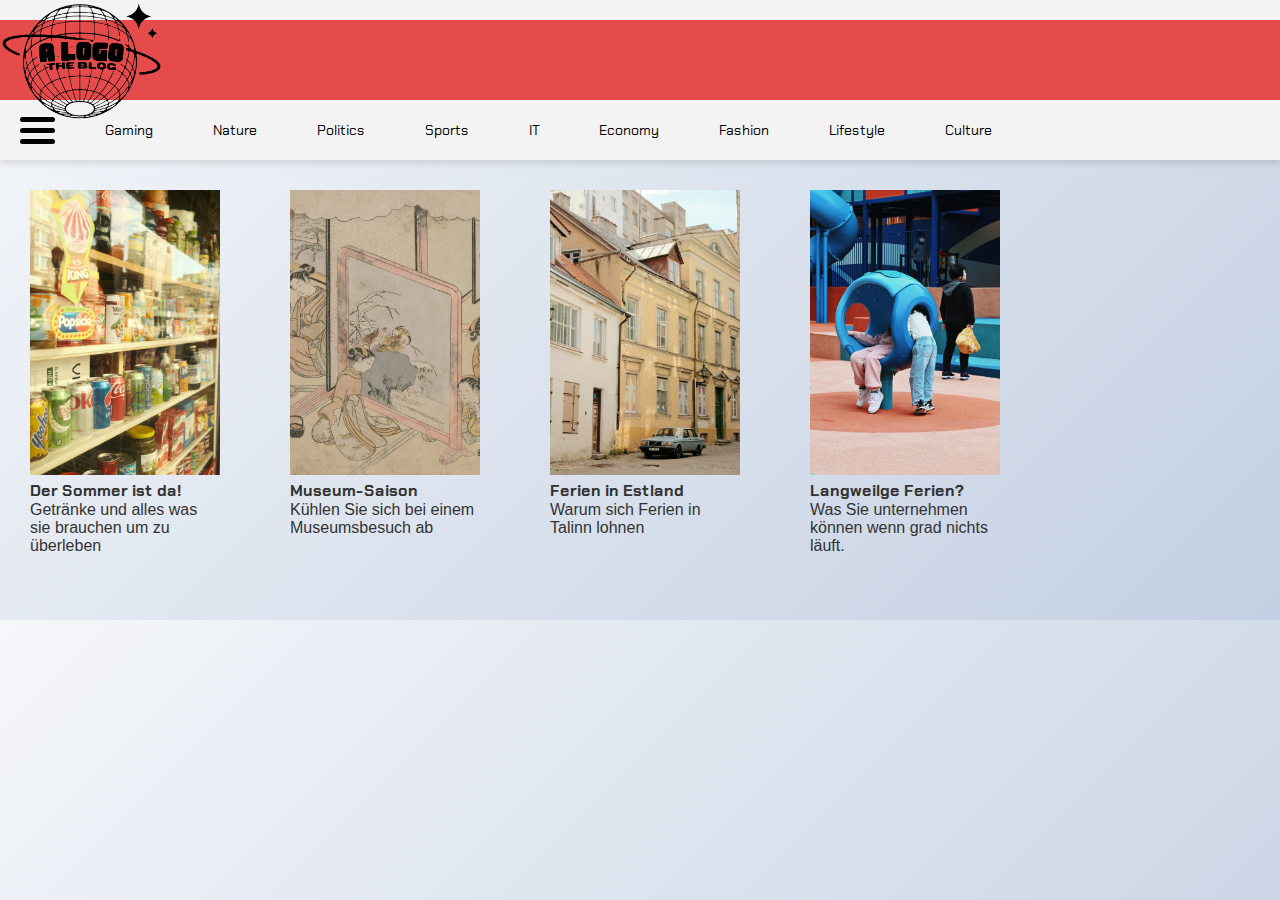
==== pages/index.html @ 7b323e41 "Auth" ====
<!DOCTYPE html>
<html lang="en">
<head>
    <meta charset="UTF-8">
    <meta name="viewport" content="width=device-width, initial-scale=1.0">
    <title>M293 Project</title>
    <!--<link rel="icon" type="image/svg" href="./favicon.svg">-->
    <link rel="icon" type="image/x-icon" href="../favicon.svg">
    <link rel="stylesheet" type="text/css" href="../CSS/stylesheet.css">
    <link rel="stylesheet" type="text/css" href="../CSS/header.css">
    <link rel="stylesheet" type="text/css" href="../CSS/sidebar.css">
    <script src="../JS/script.js" defer></script>
</head>
<body>
    <header class="header-wrapper">
        <div class="filler"></div>
        <div class="top-nav">
            <div class="logo-ctn">
                <a href="./index.html" class="logo-link"></a>  
                <img src="../public/Logo.png" class="logo"/>
            </div>
        </div>
        <div class="sub-nav">
            <div class="bar-ctn">
                <div class="menu-bars" onclick="toggleSidebar()">
                    <div class="bar1"></div>
                    <div class="bar2"></div>
                    <div class="bar3"></div>
                </div>
            </div>
            <nav class="nav">
                <div class="tp-br-ul-wrapper">
                    <ul class="tp-br-ul">
                        <li class="tp-br-li"><a class="header-link" href="./noContent.html">Gaming</a></li>
                        <li class="tp-br-li"><a class="header-link" href="./noContent.html">Nature</a></li>
                        <li class="tp-br-li"><a class="header-link" href="./noContent.html">Politics</a></li>
                        <li class="tp-br-li"><a class="header-link" href="./noContent.html">Sports</a></li>
                        <li class="tp-br-li"><a class="header-link" href="./noContent.html">IT</a></li>
                        <li class="tp-br-li"><a class="header-link" href="./noContent.html">Economy</a></li>
                        <li class="tp-br-li"><a class="header-link" href="./noContent.html">Fashion</a></li>
                        <li class="tp-br-li"><a class="header-link" href="./noContent.html">Lifestyle</a></li>
                        <li class="tp-br-li"><a class="header-link" href="./noContent.html">Culture</a></li>
                    </ul>
                </div>
            </nav>
        </div>
    </header>
    <main>
        <div class="sidebar" id="sidebar">
            <div class="ctn">
                <div class="menubox"><a href="noContent.html" onclick="toggleSidebar()">ChatGPT-6</a></div>
                <div class="menubox"><a href="./auth/login.html" onclick="toggleSidebar()" alt="Link to login page">LOGIN</a></div>
                <div class="menubox"><a href="./auth/register.html" onclick="toggleSidebar()" alt="Link to register page">REGISTER</a></div>
                <div class="menubox"><a href="noContent.html" onclick="toggleSidebar()">No virus!</a></div>
                <div class="menubox"><a href="./project_index.html" onclick="toggleSidebar()" alt="Link to project index page">PROJECT INDEX</a></div>
            </div>
        </div>

    <div class="container">
        <div class="preview">
            <img class="preview-img" src="../public/images/storeImage.jpg" alt="Bild eines Kiosk">
            <h4>Der Sommer ist da!</h4>
            <p class="untertitel">Getränke und alles was sie brauchen um zu überleben</p>
        </div>

        <div class="preview">
            <img class="preview-img" src="../public/images/museumImage.jpg" alt="Gemälde aus dem Cleveland Museum of Art">
            <h4>Museum-Saison</h4>
            <p class="untertitel">Kühlen Sie sich bei einem Museumsbesuch ab</p>
        </div>
        
        <div class="preview">
            <img class="preview-img" src="../public/images/ferienImage.jpg" alt="Bild der Altstadt von Talinn">
            <h4>Ferien in Estland</h4>
            <p class="untertitel">Warum sich Ferien in Talinn lohnen</p>
        </div>

        <div class="preview">
            <img class="preview-img" src="../public/images/spielplatzImage.jpg" alt="Zwei Kinder auf einem Spielplatz">
            <h4>Langweilge Ferien?</h4>
            <p class="untertitel">Was Sie unternehmen können wenn grad nichts läuft.</p>
        </div>
    </div>
    </main>
</body>
</html>
---- CSS/stylesheet.css ----
/* GLOBAL STYLES */
@import url('https://fonts.googleapis.com/css2?family=Chakra+Petch:ital,wght@0,300;0,400;0,500;0,600;0,700;1,300;1,400;1,500;1,600;1,700&display=swap');


* {
    margin: 0;
    padding: 0;
    box-sizing: border-box;
}

body {
    font-family: 'Chakra Petch', sans-serif;
    background: linear-gradient(135deg, #f5f7fa, #c3cfe2);
    color: #333;
    overflow-x: hidden;
}


.container {
    display: flex;
    justify-content: flex-start; /* Optionale Ausrichtung der Container */
    align-items: flex-start;
    gap: 30px;
    padding: 30px;
    width: 100%;
}   

.preview {
    /* border: solid;
    border-color: black;
    border-width: 1px; */
    width: 230px; /* Breite des Containers */
    height: 400px; /* Höhe des Containers */
    padding-right: 40px;
    box-sizing: border-box; /* Einschließen von Padding und Border in die Gesamtgröße */
}

.preview-img {
    width: 100%; /* Bild auf die gesamte Breite des Containers skalieren */
    height: auto; /* Automatische Höhe basierend auf der Breite */
    max-width: 230px; /* Maximale Breite des Bildes auf 100% des Containers begrenzen */
    max-height: 100%; /* Maximale Höhe des Bildes festlegen */
    object-fit: cover; /* Bild proportional zuschneiden und skalieren */
}

.untertitel {
    font-size: 100%;
    font-family: 'Roboto', sans-serif;
}
---- CSS/header.css ----
@import url('https://fonts.googleapis.com/css2?family=Chakra+Petch:ital,wght@0,300;0,400;0,500;0,600;0,700;1,300;1,400;1,500;1,600;1,700&display=swap');

* {
    margin: 0;
    padding: 0;
    box-sizing: border-box;
    font-family: "Chakra Petch";
}

.header-wrapper {
    display: flex;
    flex-direction: column;
    justify-content: center;
    position: sticky;
    top: 0;
    z-index: 1000;

    width: 100vw;
    box-shadow: 0 4px 6px rgba(0, 0, 0, 0.1);
}

.filler {
    height: 20px;
    background-color: #f3f3f3;
}

.top-nav {
    display: flex;
    align-items: center;
    justify-content: flex-start;
    height: 80px;
    width: 100vw;
    background-color: #E54B4B;
}

.logo-ctn {
    display: flex;
    justify-content: center;
    align-items: center;
    height: 70px;
    width: 200px;
}

.logo-link {
    text-decoration: none;
    height: 70px;
    width: 300px;
    z-index: 12;
}
.logo {
    position: absolute;
    top: 0;
    left: 0;
    height: 120px;
    width: auto;
    z-index: 11;
}

.sub-nav {
    display: flex;
    align-items: center;
    background-color: #f3f3f3;
    height: 60px;
    padding: 0 20px;
}

.bar-ctn {
    display: flex;
    align-items: center;
    justify-content: center;
    height: 100%;
    margin-right: 20px;

}

.bar-ctn:hover {
    cursor: pointer;
}
.nav {
    flex-grow: 1;
    overflow: hidden;
    white-space: nowrap;
}

.tp-br-ul-wrapper {
    overflow-x: scroll;
    overflow-y: hidden;
    white-space: nowrap;
}

.tp-br-ul-wrapper::-webkit-scrollbar {
    display: none; /* Hide scrollbar for Chrome, Safari, and Opera */
}

.tp-br-ul-wrapper {
    -ms-overflow-style: none;  /* Hide scrollbar for Internet Explorer and Edge */
    scrollbar-width: none;  /* Hide scrollbar for Firefox */
}

.tp-br-ul {
    display: flex;
    list-style: none;
    height: 100%;
    margin: 0;
    padding: 0;
}

.tp-br-li {
    display: flex;
    align-items: center;
    text-align: center;
    height: 100%;
    padding: 0 10px;
    font-size: 14px;
    transition: background-color 0.2s, transform 0.2s;
}

.tp-br-li:hover {
    background-color: #909090;
    transform: translateY(-2px);
    box-shadow: 0 4px 6px rgba(0, 0, 0, 0.1);
}

.header-link {
    display: inline-block;
    padding: 10px 20px;
    color: #000000;
    text-decoration: none;
    height: 100%;
    transition: color 0.2s;
}

.header-link:hover {
    color: #333;
}

.bar1, .bar2, .bar3 {

    width: 35px;
    height: 5px;
    background-color: black;
    margin: 6px 0;
    border-radius: 5px;
    transition: 0.4s;
}
  
.change .bar1 {
  
    transform: translate(0, 11px) rotate(-45deg);
  
}
  
.change .bar2 {
  
    opacity: 0;
    
}
  
.change .bar3 {
  
    transform: translate(0, -11px) rotate(45deg);
  
}
---- CSS/sidebar.css ----
.menubox a {
    padding: 10px 15px;
    text-decoration: none;
    font-size: 18px;
    display: block;
    transition: background-color 0.3s, padding-left 0.3s;
}

.menubox a:hover {
    background-color: #575757;
    padding-left: 20px;
}

.sidebar {
    width: 0;
    position: fixed;
    top: 120px;
    left: 0;
    height: 100%;
    background-color: #111;
    overflow-x: hidden;
    transition: 0.5s;
    padding-top: 60px;
    z-index: 1001;
    box-shadow: 2px 0 5px rgba(0, 0, 0, 0.2);
}
    
.sidebar .ctn {
    display: flex;
    flex-direction: column;
    padding: 20px;
}

.sidebar {
  
    height: 100vh;
    width: 0;
    position: fixed;
    z-index: 5;
    left: 0;
    background-color: #ffffff;
    overflow-x: hidden;
    transition: width 0.5s ease-in-out; 
    padding-top: 0px;
    color: #111;
  
}
  
.sidebar a {
  
    padding: 8px 8px 8px 32px;
    text-decoration: none;
    font-size: 25px;
    color: #111;
    display: block;
    transition: 0.5s;
  
}

.sidebar a:hover {
    color: #ffffff;
}
  
.sidebar .closebtn {
  
    position: absolute;
    top: 0;
    left: 25px;
    font-size: 36px;
    margin-right: 50px;
  
}
  
  
.menubox:hover {
  
    background-color: #2d3632;
    color: #ffffff;
  
} 

.side-menu {
    height: 100%;
    width: 0;
    position: fixed;
    z-index: 1000;
    top: 0;
    left: 0;
    background-color: #111;
    overflow-x: hidden;
    transition: 0.5s;
    padding-top: 60px;
}

.side-menu a {
    padding: 10px 15px;
    text-decoration: none;
    font-size: 25px;
    color: white;
    display: block;
    transition: 0.3s;
}

.side-menu a:hover {
    color: #f1f1f1;
}

.side-menu.open {
    width: 250px;
}
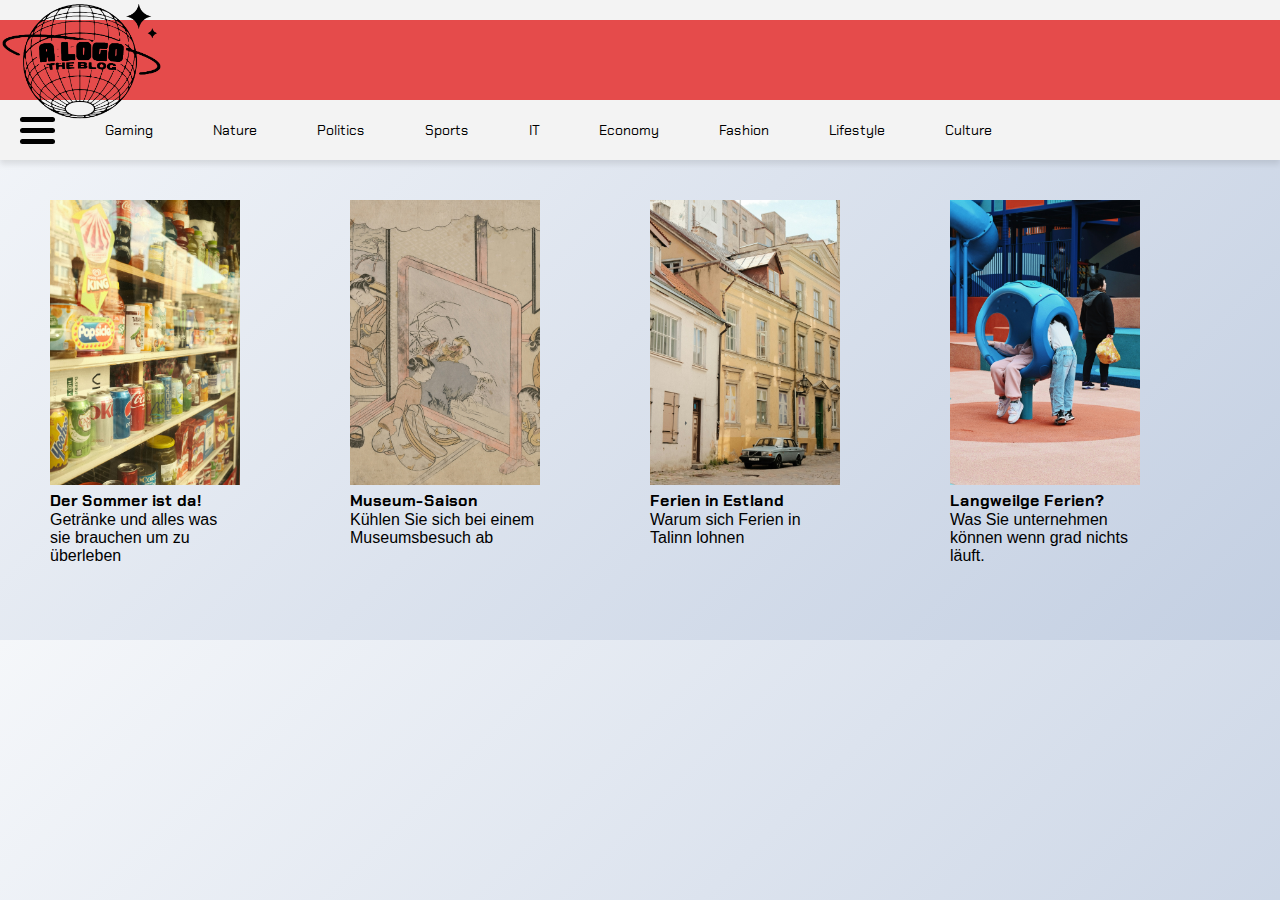
==== commit 128ef1e6: "Skeleton fertigestellt und implementiert" ====
--- a/pages/index.html
+++ b/pages/index.html
@@ -31,15 +31,15 @@
             <nav class="nav">
                 <div class="tp-br-ul-wrapper">
                     <ul class="tp-br-ul">
-                        <li class="tp-br-li"><a class="header-link" href="./noContent.html">Gaming</a></li>
-                        <li class="tp-br-li"><a class="header-link" href="./noContent.html">Nature</a></li>
-                        <li class="tp-br-li"><a class="header-link" href="./noContent.html">Politics</a></li>
-                        <li class="tp-br-li"><a class="header-link" href="./noContent.html">Sports</a></li>
-                        <li class="tp-br-li"><a class="header-link" href="./noContent.html">IT</a></li>
-                        <li class="tp-br-li"><a class="header-link" href="./noContent.html">Economy</a></li>
-                        <li class="tp-br-li"><a class="header-link" href="./noContent.html">Fashion</a></li>
-                        <li class="tp-br-li"><a class="header-link" href="./noContent.html">Lifestyle</a></li>
-                        <li class="tp-br-li"><a class="header-link" href="./noContent.html">Culture</a></li>
+                        <li class="tp-br-li"><a class="header-link" href="./loader.html">Gaming</a></li>
+                        <li class="tp-br-li"><a class="header-link" href="./loader.html">Nature</a></li>
+                        <li class="tp-br-li"><a class="header-link" href="./loader.html">Politics</a></li>
+                        <li class="tp-br-li"><a class="header-link" href="./loader.html">Sports</a></li>
+                        <li class="tp-br-li"><a class="header-link" href="./loader.html">IT</a></li>
+                        <li class="tp-br-li"><a class="header-link" href="./loader.html">Economy</a></li>
+                        <li class="tp-br-li"><a class="header-link" href="./loader.html">Fashion</a></li>
+                        <li class="tp-br-li"><a class="header-link" href="./loader.html">Lifestyle</a></li>
+                        <li class="tp-br-li"><a class="header-link" href="./loader.html">Culture</a></li>
                     </ul>
                 </div>
             </nav>
@@ -48,38 +48,47 @@
     <main>
         <div class="sidebar" id="sidebar">
             <div class="ctn">
-                <div class="menubox"><a href="noContent.html" onclick="toggleSidebar()">ChatGPT-6</a></div>
-                <div class="menubox"><a href="./auth/login.html" onclick="toggleSidebar()" alt="Link to login page">LOGIN</a></div>
-                <div class="menubox"><a href="./auth/register.html" onclick="toggleSidebar()" alt="Link to register page">REGISTER</a></div>
-                <div class="menubox"><a href="noContent.html" onclick="toggleSidebar()">No virus!</a></div>
+                <div class="menubox"><a href="loader.html" onclick="toggleSidebar()">ChatGPT-6</a></div>
+                <div class="menubox"><a href="./login.html" onclick="toggleSidebar()" alt="Link to login page">LOGIN</a></div>
+                <div class="menubox"><a href="./register.html" onclick="toggleSidebar()" alt="Link to register page">REGISTER</a></div>
+                <div class="menubox"><a href="loader.html" onclick="toggleSidebar()">No virus!</a></div>
                 <div class="menubox"><a href="./project_index.html" onclick="toggleSidebar()" alt="Link to project index page">PROJECT INDEX</a></div>
             </div>
         </div>
 
     <div class="container">
-        <div class="preview">
-            <img class="preview-img" src="../public/images/storeImage.jpg" alt="Bild eines Kiosk">
-            <h4>Der Sommer ist da!</h4>
-            <p class="untertitel">Getränke und alles was sie brauchen um zu überleben</p>
-        </div>
+        <a class="header-link" href="./loader.html">
+            <div class="preview">
+                <img class="preview-img" src="../public/images/storeImage.jpg" alt="Bild eines Kiosk">
+                <h4>Der Sommer ist da!</h4>
+                <p class="untertitel">Getränke und alles was sie brauchen um zu überleben</p>
+            </div>
+        </a>
 
-        <div class="preview">
-            <img class="preview-img" src="../public/images/museumImage.jpg" alt="Gemälde aus dem Cleveland Museum of Art">
-            <h4>Museum-Saison</h4>
-            <p class="untertitel">Kühlen Sie sich bei einem Museumsbesuch ab</p>
-        </div>
+        <a class="header-link" href="./loader.html">
+            <div class="preview">
+                <img class="preview-img" src="../public/images/museumImage.jpg" alt="Gemälde aus dem Cleveland Museum of Art">
+                <h4>Museum-Saison</h4>
+                <p class="untertitel">Kühlen Sie sich bei einem Museumsbesuch ab</p>
+            </div>
+        </a>
         
-        <div class="preview">
-            <img class="preview-img" src="../public/images/ferienImage.jpg" alt="Bild der Altstadt von Talinn">
-            <h4>Ferien in Estland</h4>
-            <p class="untertitel">Warum sich Ferien in Talinn lohnen</p>
-        </div>
+        <a class="header-link" href="./loader.html">
+            <div class="preview">
+                <img class="preview-img" src="../public/images/ferienImage.jpg" alt="Bild der Altstadt von Talinn">
+                <h4>Ferien in Estland</h4>
+                <p class="untertitel">Warum sich Ferien in Talinn lohnen</p>
+            </div>
+        </a>
 
-        <div class="preview">
-            <img class="preview-img" src="../public/images/spielplatzImage.jpg" alt="Zwei Kinder auf einem Spielplatz">
-            <h4>Langweilge Ferien?</h4>
-            <p class="untertitel">Was Sie unternehmen können wenn grad nichts läuft.</p>
-        </div>
+
+        <a class="header-link" href="./loader.html">
+            <div class="preview">
+                <img class="preview-img" src="../public/images/spielplatzImage.jpg" alt="Zwei Kinder auf einem Spielplatz">
+                <h4>Langweilge Ferien?</h4>
+                <p class="untertitel">Was Sie unternehmen können wenn grad nichts läuft.</p>
+            </div>
+        </a>
     </div>
     </main>
 </body>
--- a/CSS/stylesheet.css
+++ b/CSS/stylesheet.css
@@ -46,4 +46,8 @@
 .untertitel {
     font-size: 100%;
     font-family: 'Roboto', sans-serif;
+}
+
+.index-main {
+    overflow-y: hidden;
 }--- a/CSS/sidebar.css
+++ b/CSS/sidebar.css
@@ -23,6 +23,7 @@
     padding-top: 60px;
     z-index: 1001;
     box-shadow: 2px 0 5px rgba(0, 0, 0, 0.2);
+    margin-top: 40px;
 }
     
 .sidebar .ctn {
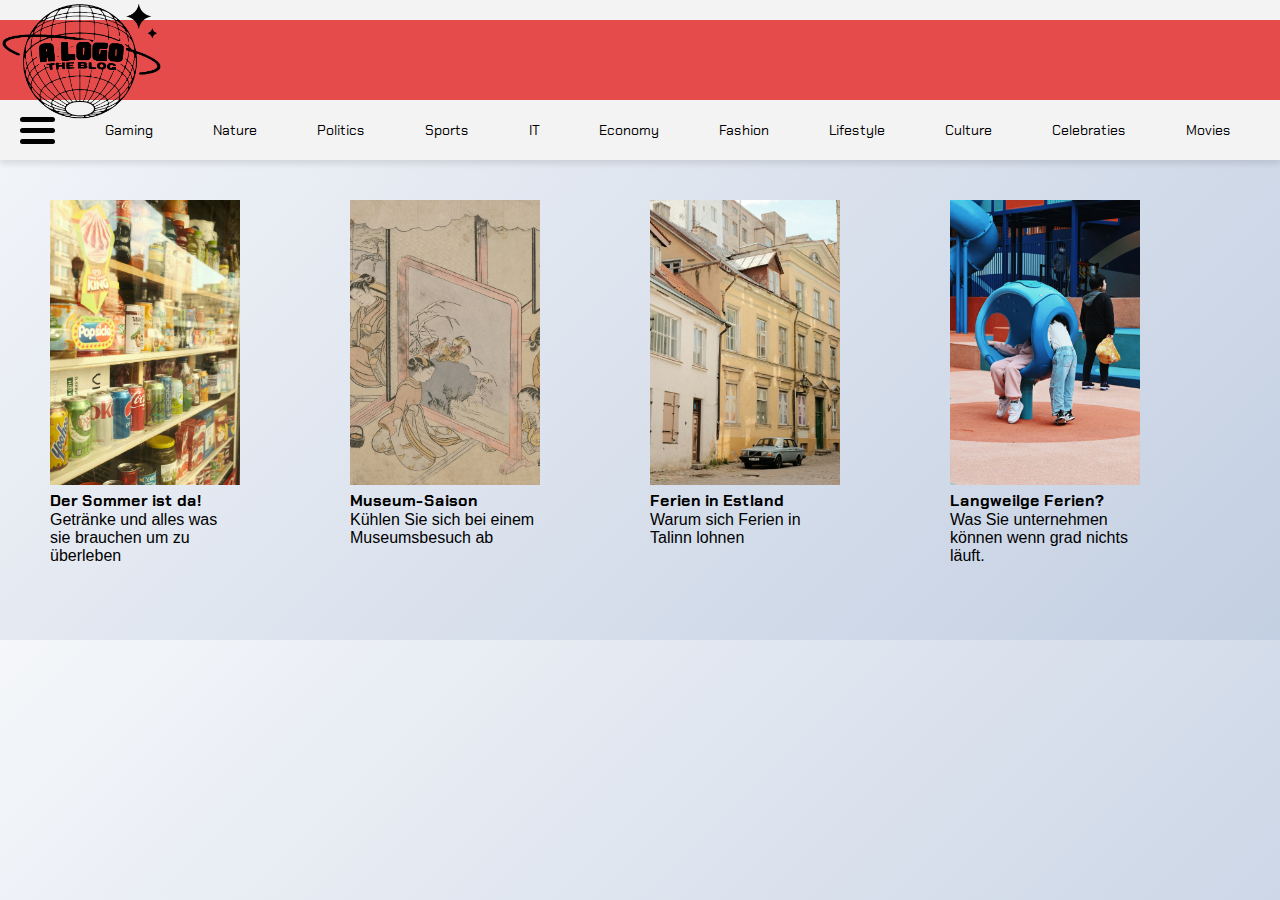
==== commit 6d403d4b: "Top" ====
--- a/pages/index.html
+++ b/pages/index.html
@@ -4,7 +4,6 @@
     <meta charset="UTF-8">
     <meta name="viewport" content="width=device-width, initial-scale=1.0">
     <title>M293 Project</title>
-    <!--<link rel="icon" type="image/svg" href="./favicon.svg">-->
     <link rel="icon" type="image/x-icon" href="../favicon.svg">
     <link rel="stylesheet" type="text/css" href="../CSS/stylesheet.css">
     <link rel="stylesheet" type="text/css" href="../CSS/header.css">
@@ -40,19 +39,21 @@
                         <li class="tp-br-li"><a class="header-link" href="./loader.html">Fashion</a></li>
                         <li class="tp-br-li"><a class="header-link" href="./loader.html">Lifestyle</a></li>
                         <li class="tp-br-li"><a class="header-link" href="./loader.html">Culture</a></li>
+                        <li class="tp-br-li"><a class="header-link" href="./loader.html">Celebraties</a></li>
+                        <li class="tp-br-li"><a class="header-link" href="./loader.html">Movies</a></li>
+                        <li class="tp-br-li"><a class="header-link" href="./loader.html">Animals</a></li>
                     </ul>
                 </div>
             </nav>
         </div>
     </header>
-    <main>
+    <main class="index-main">
         <div class="sidebar" id="sidebar">
             <div class="ctn">
-                <div class="menubox"><a href="loader.html" onclick="toggleSidebar()">ChatGPT-6</a></div>
-                <div class="menubox"><a href="./login.html" onclick="toggleSidebar()" alt="Link to login page">LOGIN</a></div>
-                <div class="menubox"><a href="./register.html" onclick="toggleSidebar()" alt="Link to register page">REGISTER</a></div>
-                <div class="menubox"><a href="loader.html" onclick="toggleSidebar()">No virus!</a></div>
-                <div class="menubox"><a href="./project_index.html" onclick="toggleSidebar()" alt="Link to project index page">PROJECT INDEX</a></div>
+                <div class="menubox"><a href="./auth/login.html" onclick="toggleSidebar()" alt="Link to login page">Login</a></div>
+                <div class="menubox"><a href="./auth/register.html" onclick="toggleSidebar()" alt="Link to register page">Register</a></div>
+                <div class="menubox"><a href="loader.html" onclick="toggleSidebar()">Profile</a></div>
+                <div class="menubox"><a href="./project_index.html" onclick="toggleSidebar()" alt="Link to project index page">About us</a></div>
             </div>
         </div>
 
